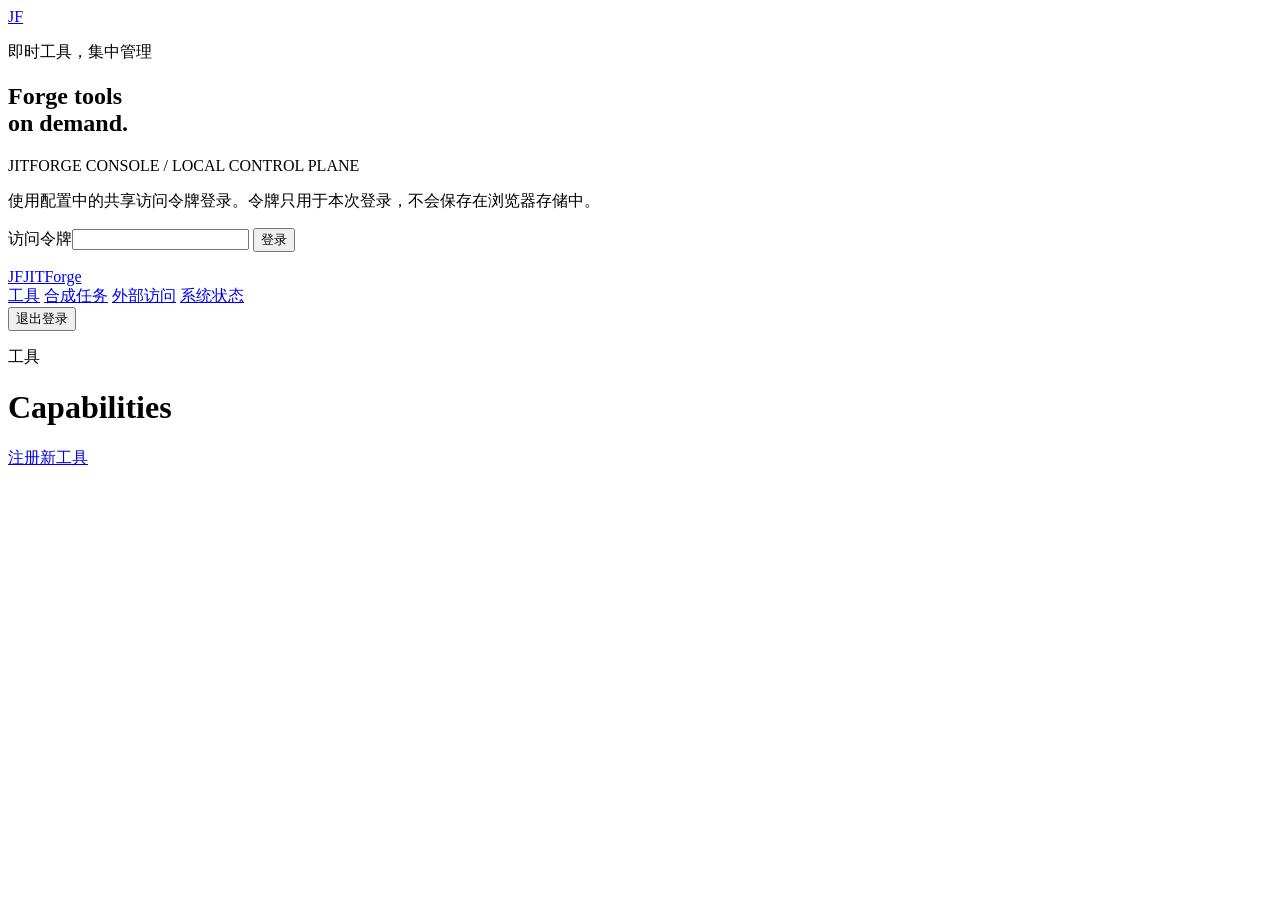
==== web/console/index.html @ 29a2f90f "refactor(web): separate console source tree" ====
<!doctype html>
<html lang="zh-CN">
<head>
  <meta charset="utf-8">
  <meta name="viewport" content="width=device-width, initial-scale=1">
  <title>JITForge Console</title>
  <link rel="stylesheet" href="/ui/app.css">
</head>
<body>
  <section id="login-view" class="login-layout">
    <div class="login-card">
      <a class="brand-mark" href="/" aria-label="返回 JITForge">JF</a>
      <p class="eyebrow">即时工具，集中管理</p>
      <h1>Forge tools<br>on demand.</h1>
      <p class="login-meta">JITFORGE CONSOLE / LOCAL CONTROL PLANE</p>
      <p class="muted">使用配置中的共享访问令牌登录。令牌只用于本次登录，不会保存在浏览器存储中。</p>
      <form id="login-form" class="stack">
        <label>访问令牌<input id="login-token" type="password" autocomplete="current-password" required></label>
        <button type="submit" class="primary">登录</button>
      </form>
      <p id="login-error" class="error" role="alert"></p>
    </div>
  </section>

  <div id="app-shell" class="app-shell hidden">
    <aside class="sidebar">
      <a class="brand" href="/"><span class="brand-mark small">JF</span><span>JITForge</span></a>
      <nav>
        <a href="#/tools" data-nav="tools">工具</a>
        <a href="#/jobs" data-nav="jobs">合成任务</a>
        <a href="#/access" data-nav="access">外部访问</a>
        <a href="#/status" data-nav="status">系统状态</a>
      </nav>
      <div class="sidebar-footer">
        <button id="logout-button" class="ghost">退出登录</button>
      </div>
    </aside>
    <main>
      <header class="topbar">
        <div class="page-heading">
          <p id="page-label" class="page-label">工具</p>
          <h1 id="page-title">Capabilities</h1>
        </div>
        <a id="page-action" href="#/register" class="button primary hidden">注册新工具</a>
      </header>
      <section id="view" class="view" aria-live="polite"></section>
    </main>
  </div>
  <div id="toast" class="toast hidden" role="status"></div>
  <script src="/ui/app.js" defer></script>
</body>
</html>
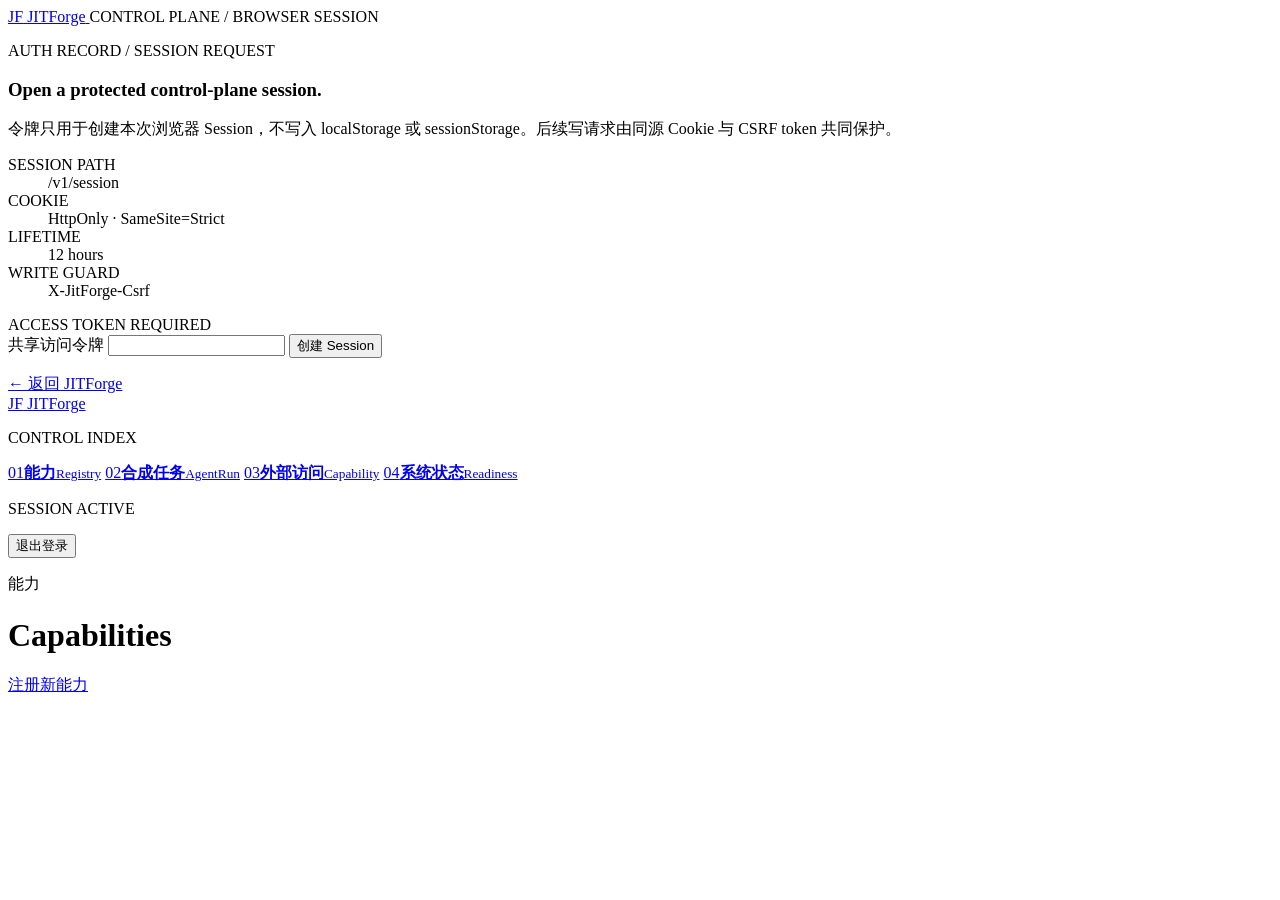
==== commit 1f4ee87c: "feat(web): redesign console surface" ====
--- a/web/console/index.html
+++ b/web/console/index.html
@@ -3,49 +3,80 @@
 <head>
   <meta charset="utf-8">
   <meta name="viewport" content="width=device-width, initial-scale=1">
+  <meta name="description" content="JITForge Registry 与合成控制台">
   <title>JITForge Console</title>
   <link rel="stylesheet" href="/ui/app.css">
 </head>
 <body>
   <section id="login-view" class="login-layout">
-    <div class="login-card">
-      <a class="brand-mark" href="/" aria-label="返回 JITForge">JF</a>
-      <p class="eyebrow">即时工具，集中管理</p>
-      <h1>Forge tools<br>on demand.</h1>
-      <p class="login-meta">JITFORGE CONSOLE / LOCAL CONTROL PLANE</p>
-      <p class="muted">使用配置中的共享访问令牌登录。令牌只用于本次登录，不会保存在浏览器存储中。</p>
-      <form id="login-form" class="stack">
-        <label>访问令牌<input id="login-token" type="password" autocomplete="current-password" required></label>
-        <button type="submit" class="primary">登录</button>
-      </form>
-      <p id="login-error" class="error" role="alert"></p>
+    <header class="login-header">
+      <a class="brand" href="/" aria-label="返回 JITForge 首页">
+        <span class="brand-mark" aria-hidden="true">JF</span>
+        <span>JITForge</span>
+      </a>
+      <span>CONTROL PLANE / BROWSER SESSION</span>
+    </header>
+
+    <div class="login-grid">
+      <section class="login-context" aria-labelledby="login-title">
+        <p class="record-code">AUTH RECORD / SESSION REQUEST</p>
+        <h1 id="login-title">Open a protected control-plane session.</h1>
+        <p class="login-lede">令牌只用于创建本次浏览器 Session，不写入 localStorage 或 sessionStorage。后续写请求由同源 Cookie 与 CSRF token 共同保护。</p>
+        <dl class="session-facts">
+          <div><dt>SESSION PATH</dt><dd>/v1/session</dd></div>
+          <div><dt>COOKIE</dt><dd>HttpOnly · SameSite=Strict</dd></div>
+          <div><dt>LIFETIME</dt><dd>12 hours</dd></div>
+          <div><dt>WRITE GUARD</dt><dd>X-JitForge-Csrf</dd></div>
+        </dl>
+      </section>
+
+      <section class="login-form-panel" aria-label="登录表单">
+        <div class="form-panel-heading">
+          <span>ACCESS TOKEN</span>
+          <span>REQUIRED</span>
+        </div>
+        <form id="login-form" class="stack">
+          <label for="login-token">共享访问令牌</label>
+          <input id="login-token" type="password" autocomplete="current-password" required>
+          <button type="submit" class="primary">创建 Session</button>
+        </form>
+        <p id="login-error" class="error" role="alert"></p>
+        <a class="back-link" href="/">← 返回 JITForge</a>
+      </section>
     </div>
   </section>
 
   <div id="app-shell" class="app-shell hidden">
     <aside class="sidebar">
-      <a class="brand" href="/"><span class="brand-mark small">JF</span><span>JITForge</span></a>
-      <nav>
-        <a href="#/tools" data-nav="tools">工具</a>
-        <a href="#/jobs" data-nav="jobs">合成任务</a>
-        <a href="#/access" data-nav="access">外部访问</a>
-        <a href="#/status" data-nav="status">系统状态</a>
+      <a class="brand" href="/" aria-label="返回 JITForge 首页">
+        <span class="brand-mark small" aria-hidden="true">JF</span>
+        <span>JITForge</span>
+      </a>
+      <p class="nav-label">CONTROL INDEX</p>
+      <nav aria-label="主导航">
+        <a href="#/tools" data-nav="tools"><span>01</span><strong>能力</strong><small>Registry</small></a>
+        <a href="#/jobs" data-nav="jobs"><span>02</span><strong>合成任务</strong><small>AgentRun</small></a>
+        <a href="#/access" data-nav="access"><span>03</span><strong>外部访问</strong><small>Capability</small></a>
+        <a href="#/status" data-nav="status"><span>04</span><strong>系统状态</strong><small>Readiness</small></a>
       </nav>
       <div class="sidebar-footer">
+        <p id="session-expiry">SESSION ACTIVE</p>
         <button id="logout-button" class="ghost">退出登录</button>
       </div>
     </aside>
+
     <main>
       <header class="topbar">
         <div class="page-heading">
-          <p id="page-label" class="page-label">工具</p>
+          <p id="page-label" class="page-label">能力</p>
           <h1 id="page-title">Capabilities</h1>
         </div>
-        <a id="page-action" href="#/register" class="button primary hidden">注册新工具</a>
+        <a id="page-action" href="#/register" class="button primary hidden">注册新能力</a>
       </header>
       <section id="view" class="view" aria-live="polite"></section>
     </main>
   </div>
+
   <div id="toast" class="toast hidden" role="status"></div>
   <script src="/ui/app.js" defer></script>
 </body>
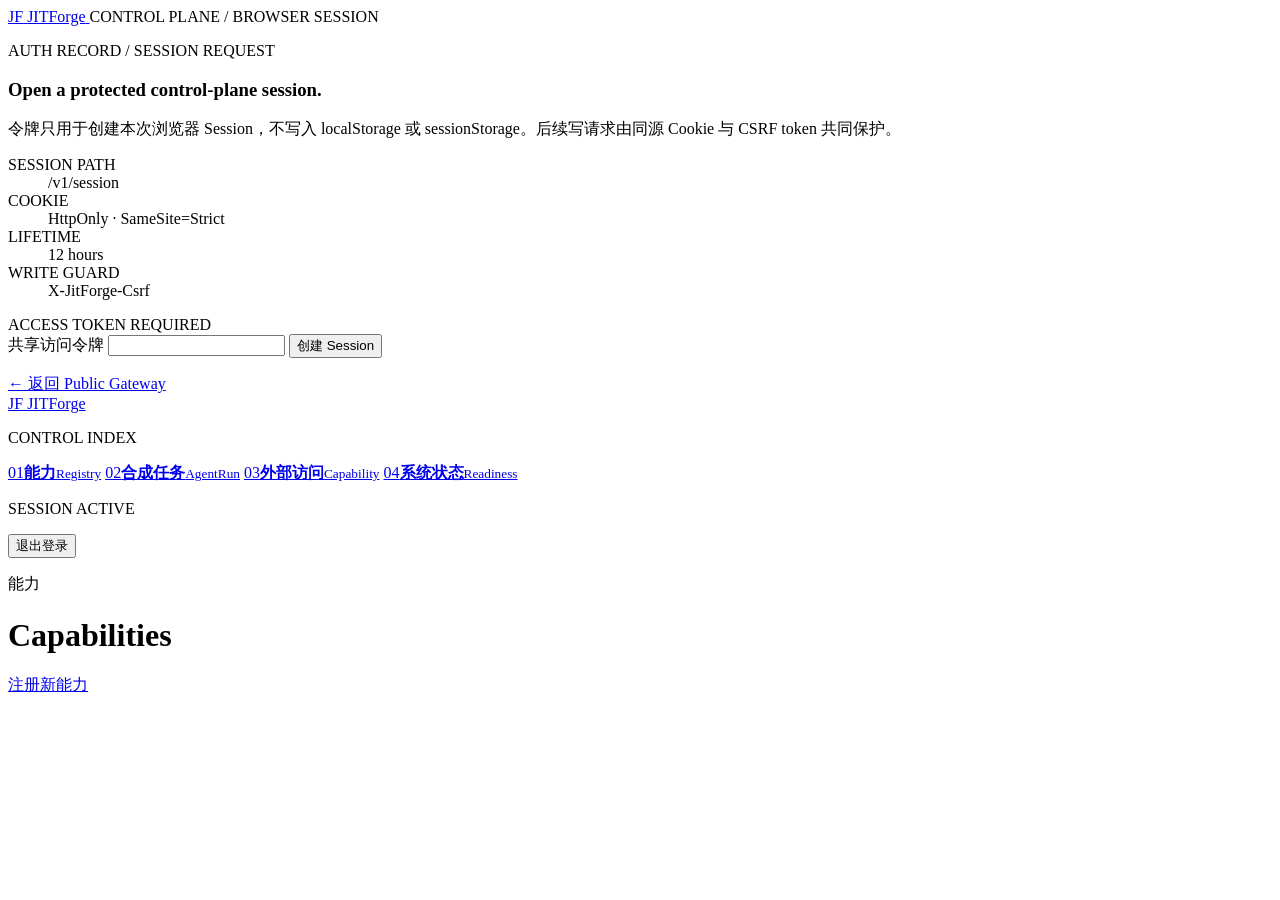
==== commit bd1e46fe: "feat(web): redesign landing and console surfaces" ====
--- a/web/console/index.html
+++ b/web/console/index.html
@@ -41,7 +41,7 @@
           <button type="submit" class="primary">创建 Session</button>
         </form>
         <p id="login-error" class="error" role="alert"></p>
-        <a class="back-link" href="/">← 返回 JITForge</a>
+        <a class="back-link" href="/">← 返回 Public Gateway</a>
       </section>
     </div>
   </section>
